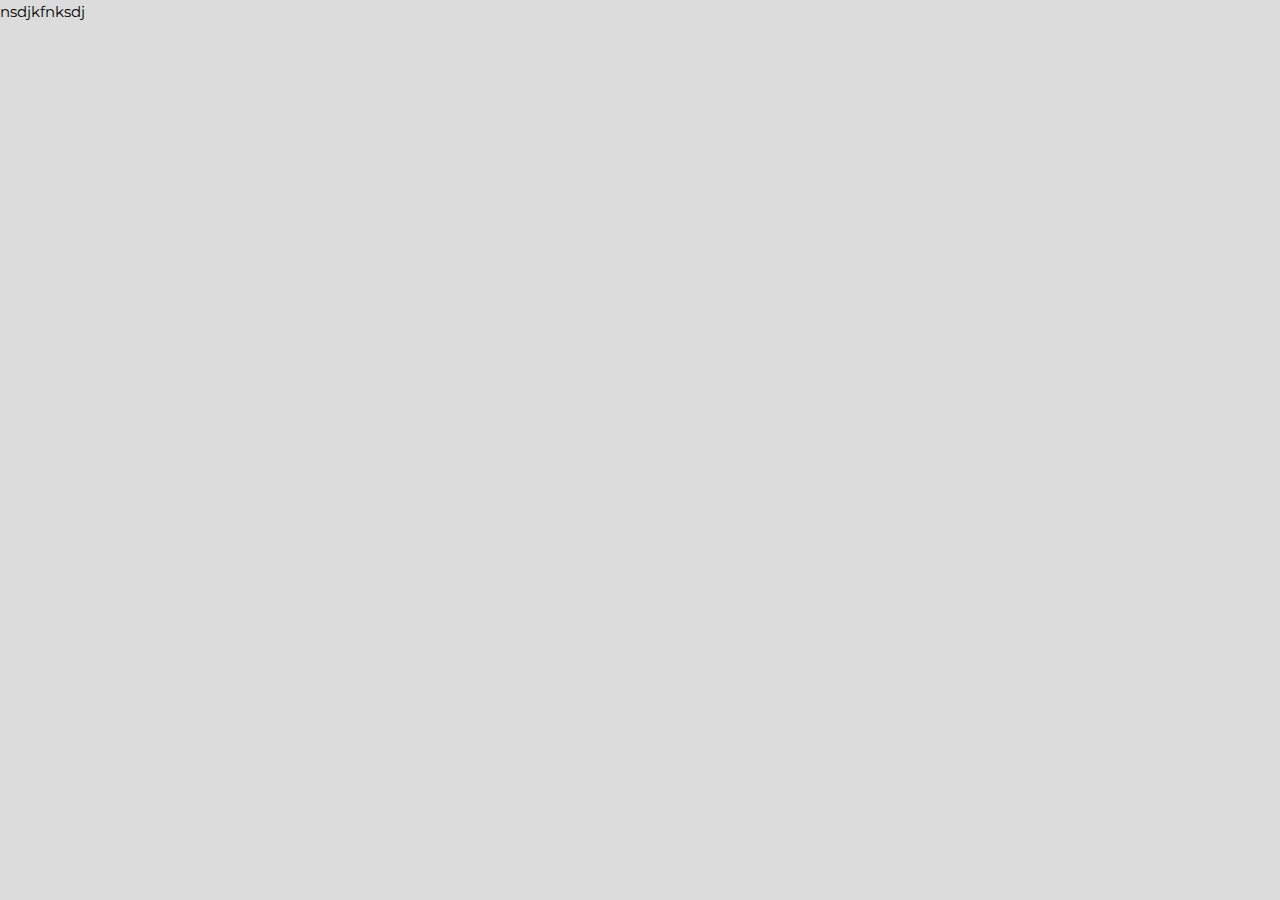
==== sing.html @ b022e0c3 "create sing file" ====
<!DOCTYPE html>
<html lang="en">

<head>
    <meta charset="utf-8">
    <title>Вело Світ</title>
    <link rel="stylesheet" href="styles.css">
    <link rel="stylesheet" href="https://fonts.googleapis.com/css?family=Montserrat&display=swap">
    <script src="script.js"></script>
</head>

<body>
    nsdjkfnksdj
</body>

</html>
---- styles.css ----
body {
    margin: 0px;
    font-family: 'Montserrat', sans-serif;
    font-size: 15px;
    color: black;
    line-height: 1.6;
    background-color: gainsboro;
  }
  
  /* Контейнери */
  
  .container {
    width: 100%;
    margin: auto;
    background: black;
    position: fixed;
    top: 0px;
  }
  
  .grid-container {
    display: grid;
    grid-template-columns: auto auto;
    grid-gap: 10px;
    background: white;
    padding: 10px;
  }
  
  .container2 {
    width: 100%;
    margin: auto;
    background: gray;
    margin-top: 4%;
    height: 70px;
    margin-top: 5%;
  }
  
  /* Заголовочний блок*/
  
  .header {
    display: flex;
    justify-content: space-between;
  }
  
  /* Вибір категорії під верхнім слотом */
  
  /* .topbox {
    display: flex;
    justify-content: ;
  } */
  
  /* Заголовок */
  
  .title {
    font-size: 30px;
    margin-left: 10px;
    color: white;
  }
  
  /* Заголовочні силки */
  
  .navProp {
    font-size: 20px;
    color: gainsboro;
    margin: 10px;
    position: relative;
  }
  
  /* Власт. для другого слота */
  
  .aproperty {
    font-size: 35px;
    color: white;
    position: relative;
  }
  
  /* Задання всіх тегів а без підкреслень */
  
  a {
    text-decoration: none;
  }
  
  /* Вигляд тексту при наведені на лінкові слова*/
  
  a:hover {
    color: wheat;
    background-color: transparent;
    text-decoration: underline;
  }
  
  /* Для вибору категорії*/
  
  .select {
    margin: 0 auto;
    text-align: center;
    max-width: 1200px;
  }
  
  .imagestyle {
    max-width: 100%;
    margin-top: 3%;
  }
  
  p {
    margin-bottom: -15px;
  }
  
  #myGoods {
    width: 100%;
    background-color: grey;
    font-size: 30px;
    width: 100%;
    display: flex;
    justify-content: space-between;
    margin-top: 2%;
  }
  
  .fortable {
    margin-top: 2%;
    width: 100%;
  }
  
  /* Поле вводу */
  .add {
    margin-top: 2%;
    font-size: 190%;
    text-align: center;
    border: 8px groove lavenderblush;
    background: white;
    max-width: 80%;
    margin-left: 35%;
    margin-right: 35%;
  }
  
  
  .add div {
    margin-top: 2%;
  }
  
  .addinput {
    font-size: 110%;
  }
  
  article {
    min-height: 100%;
    display: grid;
    grid-template-rows: auto 1fr auto;
    text-align: center;
    background-color: #45a1ff;
    color: #fff;
  }
  
  footer {
    margin-top: 2%;
    display: flex;
    justify-content: center;
    padding: 5px;
  }
  
  td button{
    font-size: 25px;
  }
  
  .mygoodsstyles{
    border: 1px groove black;
  }
  /* Стилі для grid*/
  .imagestyle{
    margin-top: 2%;
  }
  .buttonstylesforgrid{
    margin-bottom: 2%;
    font-size: 25px;
  }
  .paragraphstyles{
    margin: 0 auto;
  }
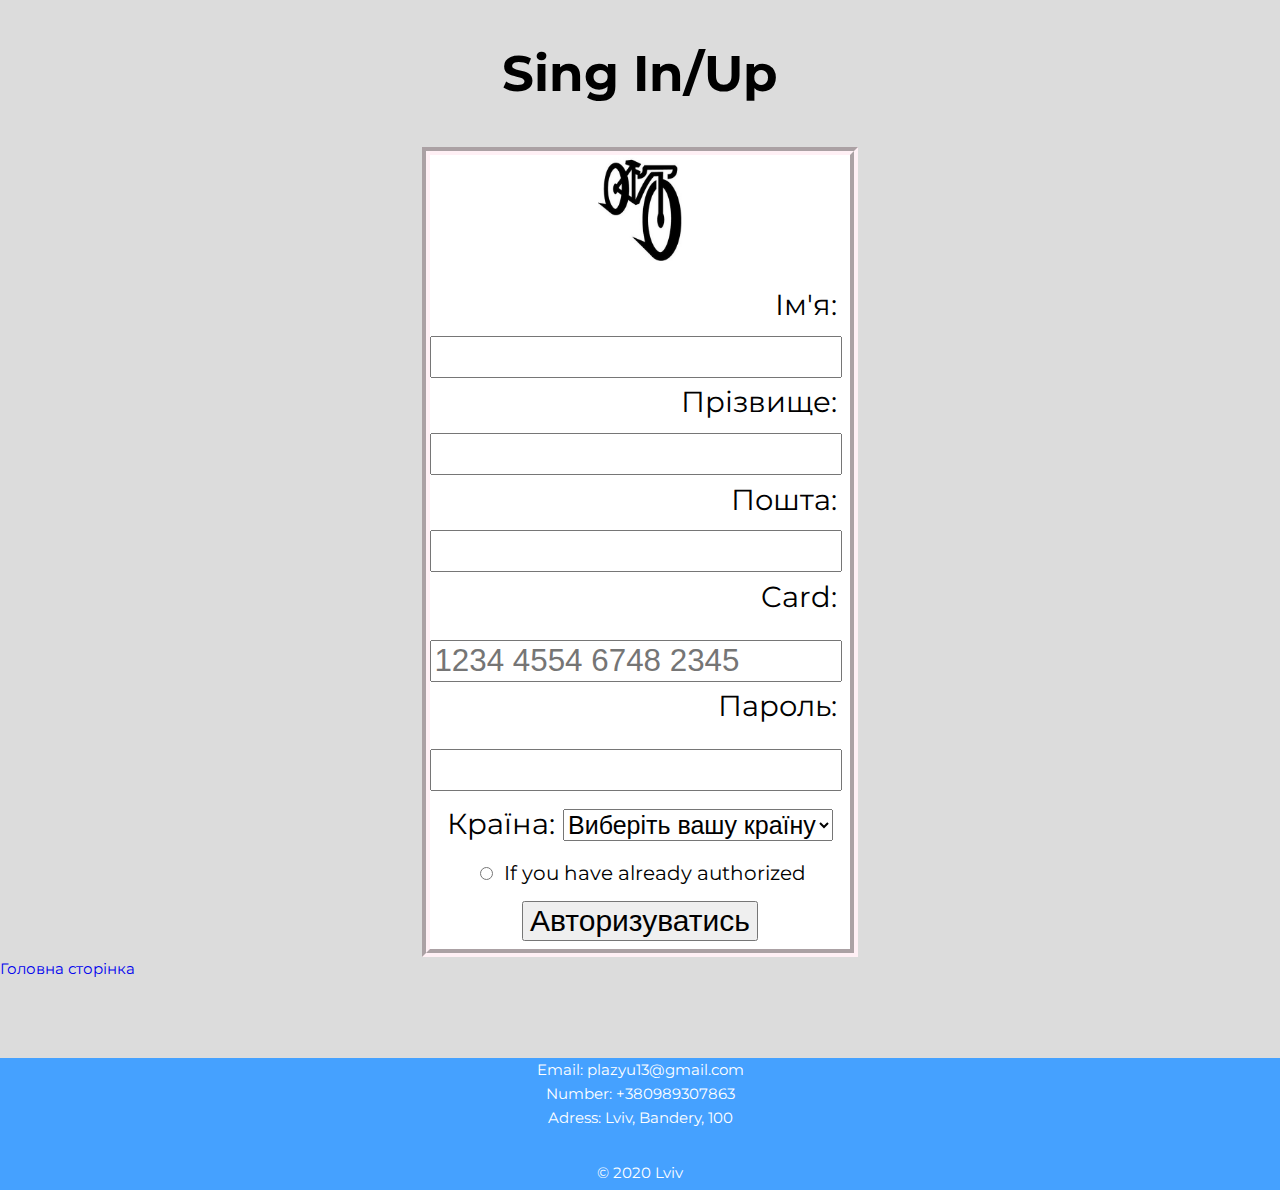
==== commit 96a02fc2: "add form" ====
--- a/sing.html
+++ b/sing.html
@@ -10,7 +10,56 @@
 </head>
 
 <body>
-    nsdjkfnksdj
+    <h1 style="text-align: center; font-size: 50px;"> Sing In/Up</h1>
+    <form action="" class="add">
+        <img src="images/logo.jpg" alt="Error..." style="width: 20%;">
+        <div style="margin-right: 3%; text-align: right;">
+
+            <label for="username">Ім'я:</label>
+            <input class="addinput" type="text" id="username" name="username" minlength="3"><br>
+            <label for="lastname">Прізвище:</label>
+            <input class="addinput" type="text" id="lastname" name="lastname" minlength="3"><br>
+            <label for="email">Пошта:</label>
+            <input class="addinput" type="email" id="email" name="email"><br>
+
+            <label style="margin-top: 5%" for="card">Card:</label>
+            <input style="margin-top: 5%" class="addinput" type="tel" id="card" name="card"
+                placeholder="1234 4554 6748 2345" pattern="[0-9]{4} [0-9]{4} [0-9]{4} [0-9]{4}"><br>
+
+            <label style="margin-top: 5%;" for="pwd">Пароль:</label>
+            <input style="margin-top: 5%" class="addinput" type="password" id="pwd" name="pwd" minlength="8"><br>
+        </div>
+
+        <div>
+            <label for="country">Країна:</label>
+            <select name="country" style="font-size: 25px;">
+                <option>Виберіть вашу країну</option>
+                <option value="Росія">Росія</option>
+                <option value="Україна">Україна</option>
+                <option value="Білорусь">Білорусь</option>
+                <option value="Польща">Польща</option>
+            </select>
+            <br>
+
+            <input type="radio" id="isSingedUp" name="isAuthorized" value="isAuthorized">
+            <label for="isAuthorized" style="font-size: 20px;">If you have already authorized</label><br>
+            <button style="font-size: 30px; margin-top: 2%; margin-bottom: 2%;" id="toadd"
+                onclick="sing()">Авторизуватись</button>
+        </div>
+    </form>
+
+    <a href="index.html">Головна сторінка</a>
+
+    <div style="margin-top: 6%;">
+        <article>
+            Email: plazyu13@gmail.com
+            <br>Number: +380989307863
+            <br>Adress: Lviv, Bandery, 100
+            <footer>
+                © 2020 Lviv
+            </footer>
+        </article>
+    </div>
 </body>
 
 </html>--- a/styles.css
+++ b/styles.css
@@ -5,106 +5,114 @@
     color: black;
     line-height: 1.6;
     background-color: gainsboro;
-  }
-  
-  /* Контейнери */
-  
-  .container {
+}
+
+/* Контейнери */
+
+.container {
     width: 100%;
     margin: auto;
     background: black;
     position: fixed;
     top: 0px;
-  }
-  
-  .grid-container {
+}
+
+.grid-container {
     display: grid;
     grid-template-columns: auto auto;
     grid-gap: 10px;
-    background: white;
     padding: 10px;
-  }
-  
-  .container2 {
+}
+
+.grid-container div {
+    margin-top: 1%;
+    margin-left: 1%;
+    margin-right: 1%;
+    margin-bottom: 1%;
+}
+
+/* Для вибору категорії */
+
+.container2 {
     width: 100%;
     margin: auto;
     background: gray;
     margin-top: 4%;
     height: 70px;
     margin-top: 5%;
-  }
-  
-  /* Заголовочний блок*/
-  
-  .header {
+}
+
+/* Заголовочний блок*/
+
+.header {
     display: flex;
     justify-content: space-between;
-  }
-  
-  /* Вибір категорії під верхнім слотом */
-  
-  /* .topbox {
+}
+
+/* Вибір категорії під верхнім слотом */
+
+/* .topbox {
     display: flex;
     justify-content: ;
   } */
-  
-  /* Заголовок */
-  
-  .title {
+
+/* Заголовок */
+
+.title {
     font-size: 30px;
     margin-left: 10px;
     color: white;
-  }
-  
-  /* Заголовочні силки */
-  
-  .navProp {
+}
+
+/* Заголовочні силки */
+
+.navProp {
     font-size: 20px;
     color: gainsboro;
     margin: 10px;
     position: relative;
-  }
-  
-  /* Власт. для другого слота */
-  
-  .aproperty {
+}
+
+/* Власт. для другого слота */
+
+.aproperty {
     font-size: 35px;
     color: white;
     position: relative;
-  }
-  
-  /* Задання всіх тегів а без підкреслень */
-  
-  a {
+}
+
+/* Задання всіх тегів а без підкреслень */
+
+a {
     text-decoration: none;
-  }
-  
-  /* Вигляд тексту при наведені на лінкові слова*/
-  
-  a:hover {
+}
+
+/* Вигляд тексту при наведені на лінкові слова*/
+
+a:hover {
     color: wheat;
     background-color: transparent;
     text-decoration: underline;
-  }
-  
-  /* Для вибору категорії*/
-  
-  .select {
+}
+
+/* Для вибору категорії*/
+
+.select {
     margin: 0 auto;
     text-align: center;
     max-width: 1200px;
-  }
-  
-  .imagestyle {
+}
+
+.imagestyle {
     max-width: 100%;
     margin-top: 3%;
-  }
-  
-  p {
+}
+
+p {
     margin-bottom: -15px;
-  }
-  
-  #myGoods {
+}
+
+#myGoods {
     width: 100%;
     background-color: grey;
     font-size: 30px;
@@ -112,65 +120,80 @@
     display: flex;
     justify-content: space-between;
     margin-top: 2%;
-  }
-  
-  .fortable {
+}
+
+.fortable {
     margin-top: 2%;
     width: 100%;
-  }
-  
-  /* Поле вводу */
-  .add {
+}
+
+/* Поле вводу */
+
+.add {
     margin-top: 2%;
     font-size: 190%;
     text-align: center;
     border: 8px groove lavenderblush;
     background: white;
-    max-width: 80%;
-    margin-left: 35%;
-    margin-right: 35%;
-  }
-  
-  
-  .add div {
+    max-width: 90%;
+    margin-left: 33%;
+    margin-right: 33%;
+}
+
+.add div {
     margin-top: 2%;
-  }
-  
-  .addinput {
+}
+
+/* ввід інформації */
+
+.addinput {
     font-size: 110%;
-  }
-  
-  article {
+    margin-top: 2%;
+}
+
+article {
     min-height: 100%;
     display: grid;
     grid-template-rows: auto 1fr auto;
     text-align: center;
     background-color: #45a1ff;
     color: #fff;
-  }
-  
-  footer {
+}
+
+footer {
     margin-top: 2%;
     display: flex;
     justify-content: center;
     padding: 5px;
-  }
-  
-  td button{
+}
+
+td button {
     font-size: 25px;
-  }
-  
-  .mygoodsstyles{
+}
+
+/* стиль для div(товар і опис) в script.js */
+
+.mygoodsstyles {
     border: 1px groove black;
-  }
-  /* Стилі для grid*/
-  .imagestyle{
+    background: white;
+}
+
+/* Стилі для grid*/
+
+.imagestyle {
     margin-top: 2%;
-  }
-  .buttonstylesforgrid{
+}
+
+/* стиль для кнопки в script.js */
+
+.buttonstylesforgrid {
     margin-bottom: 2%;
+    margin-top: 2%;
     font-size: 25px;
-  }
-  .paragraphstyles{
+}
+
+/* стиль для кнопки в script.js */
+
+.paragraphstyles {
     margin: 0 auto;
-  }+}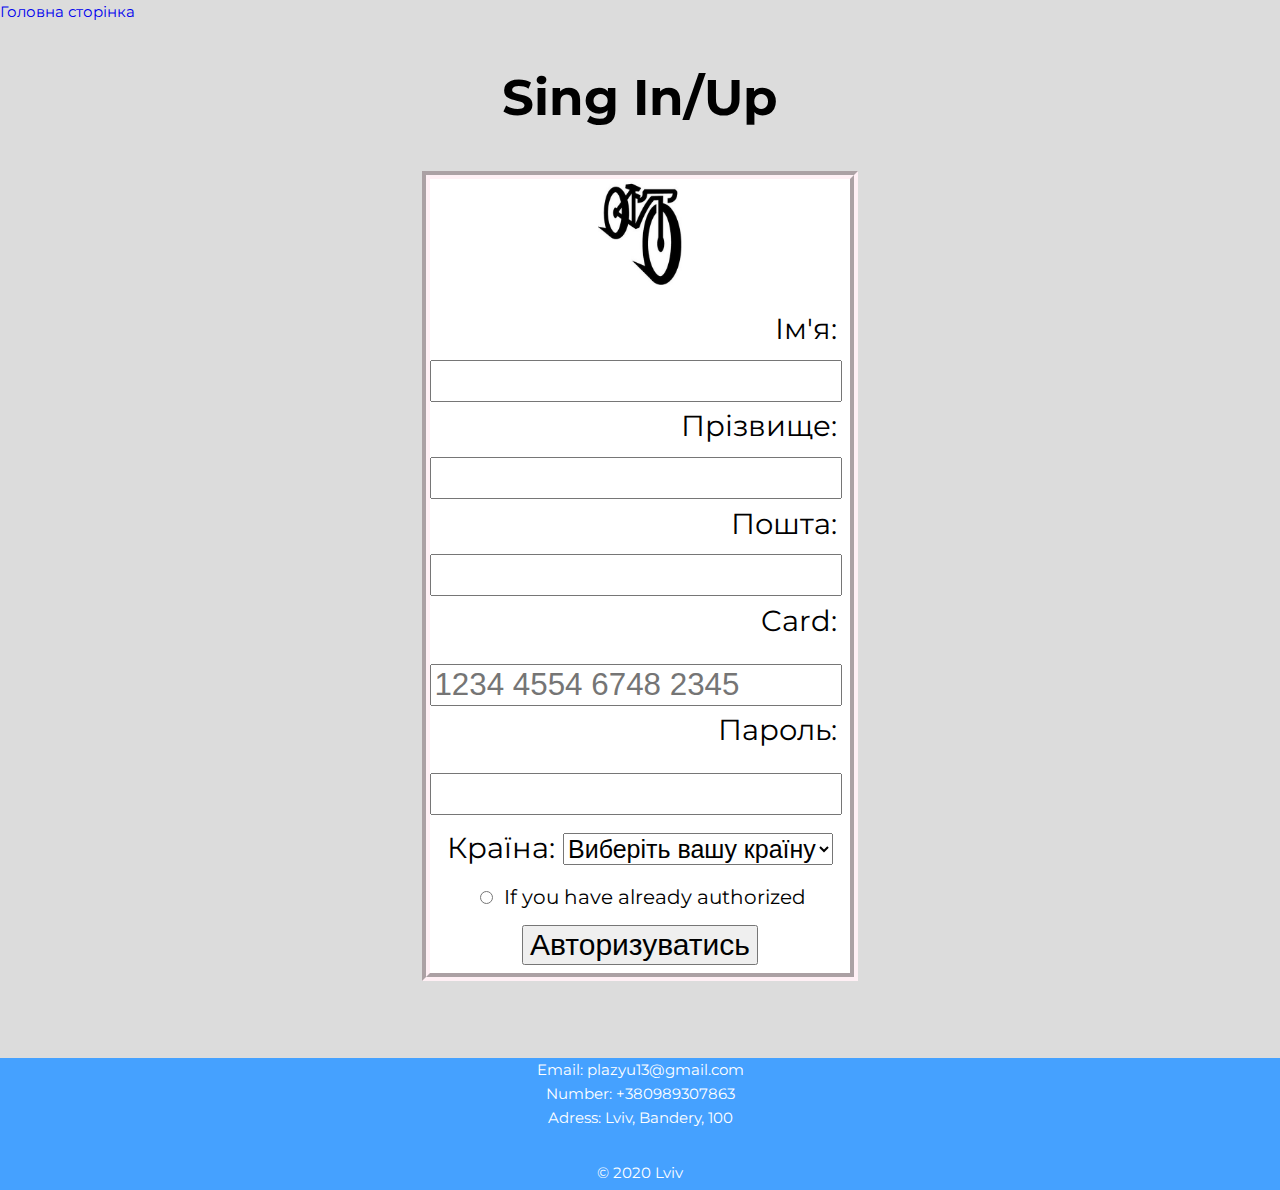
==== commit c6f2ce05: "some change in form" ====
--- a/sing.html
+++ b/sing.html
@@ -10,24 +10,26 @@
 </head>
 
 <body>
+    <a style="text-align: left;" href="index.html">Головна сторінка</a>
     <h1 style="text-align: center; font-size: 50px;"> Sing In/Up</h1>
-    <form action="" class="add">
+    <form action="index.html" class="add" id="form">
         <img src="images/logo.jpg" alt="Error..." style="width: 20%;">
         <div style="margin-right: 3%; text-align: right;">
 
             <label for="username">Ім'я:</label>
-            <input class="addinput" type="text" id="username" name="username" minlength="3"><br>
+            <input class="addinput" type="text" id="username" name="username" minlength="3" required><br>
             <label for="lastname">Прізвище:</label>
-            <input class="addinput" type="text" id="lastname" name="lastname" minlength="3"><br>
+            <input class="addinput" type="text" id="lastname" name="lastname" minlength="3" required><br>
             <label for="email">Пошта:</label>
-            <input class="addinput" type="email" id="email" name="email"><br>
+            <input class="addinput" type="email" id="email" name="email" required><br>
 
             <label style="margin-top: 5%" for="card">Card:</label>
             <input style="margin-top: 5%" class="addinput" type="tel" id="card" name="card"
-                placeholder="1234 4554 6748 2345" pattern="[0-9]{4} [0-9]{4} [0-9]{4} [0-9]{4}"><br>
+                placeholder="1234 4554 6748 2345" pattern="[0-9]{4} [0-9]{4} [0-9]{4} [0-9]{4}" required><br>
 
             <label style="margin-top: 5%;" for="pwd">Пароль:</label>
-            <input style="margin-top: 5%" class="addinput" type="password" id="pwd" name="pwd" minlength="8"><br>
+            <input style="margin-top: 5%" class="addinput" type="password" id="pwd" name="pwd" minlength="8"
+                required><br>
         </div>
 
         <div>
@@ -43,12 +45,10 @@
 
             <input type="radio" id="isSingedUp" name="isAuthorized" value="isAuthorized">
             <label for="isAuthorized" style="font-size: 20px;">If you have already authorized</label><br>
-            <button style="font-size: 30px; margin-top: 2%; margin-bottom: 2%;" id="toadd"
+            <button  style="font-size: 30px; margin-top: 2%; margin-bottom: 2%;" id="toadd"
                 onclick="sing()">Авторизуватись</button>
         </div>
     </form>
-
-    <a href="index.html">Головна сторінка</a>
 
     <div style="margin-top: 6%;">
         <article>
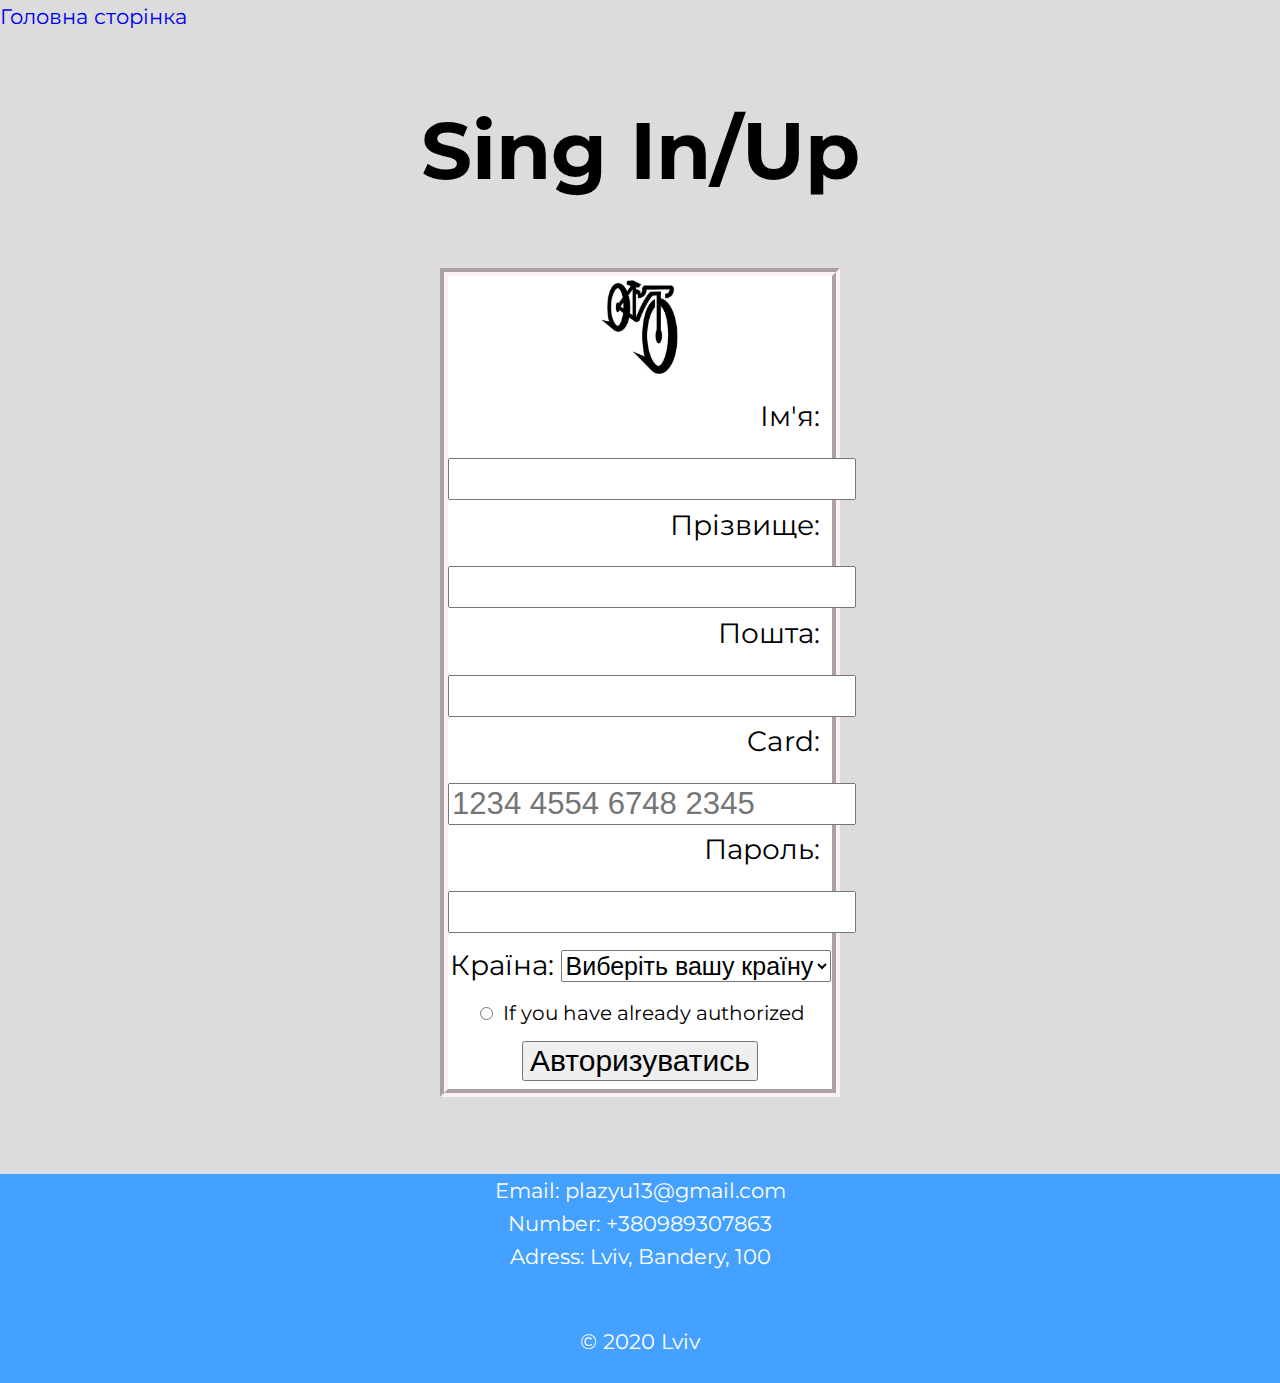
==== commit b2bd048a: "Add the gistogram" ====
--- a/sing.html
+++ b/sing.html
@@ -11,7 +11,7 @@
 
 <body>
     <a style="text-align: left;" href="index.html">Головна сторінка</a>
-    <h1 style="text-align: center; font-size: 50px;"> Sing In/Up</h1>
+    <h1 style="text-align: center; font-size: 80px;"> Sing In/Up</h1>
     <form action="index.html" class="add" id="form">
         <img src="images/logo.jpg" alt="Error..." style="width: 20%;">
         <div style="margin-right: 3%; text-align: right;">
@@ -45,7 +45,7 @@
 
             <input type="radio" id="isSingedUp" name="isAuthorized" value="isAuthorized">
             <label for="isAuthorized" style="font-size: 20px;">If you have already authorized</label><br>
-            <button  style="font-size: 30px; margin-top: 2%; margin-bottom: 2%;" id="toadd"
+            <button style="font-size: 30px; margin-top: 2%; margin-bottom: 2%;" id="toadd"
                 onclick="sing()">Авторизуватись</button>
         </div>
     </form>
--- a/styles.css
+++ b/styles.css
@@ -1,7 +1,7 @@
 body {
-    margin: 0px;
+    margin: 0%;
     font-family: 'Montserrat', sans-serif;
-    font-size: 15px;
+    font-size: 130%;
     color: black;
     line-height: 1.6;
     background-color: gainsboro;
@@ -11,17 +11,18 @@
 
 .container {
     width: 100%;
+    height: auto;
     margin: auto;
     background: black;
     position: fixed;
-    top: 0px;
+    top: 0%;
 }
 
 .grid-container {
     display: grid;
     grid-template-columns: auto auto;
-    grid-gap: 10px;
-    padding: 10px;
+    grid-gap: 1%;
+    padding: 0%;
 }
 
 .grid-container div {
@@ -37,8 +38,7 @@
     width: 100%;
     margin: auto;
     background: gray;
-    margin-top: 4%;
-    height: 70px;
+    height: 100%;
     margin-top: 5%;
 }
 
@@ -47,6 +47,9 @@
 .header {
     display: flex;
     justify-content: space-between;
+    height: 100%;
+    margin: 0%;
+    font-size: 100%;
 }
 
 /* Вибір категорії під верхнім слотом */
@@ -59,26 +62,28 @@
 /* Заголовок */
 
 .title {
-    font-size: 30px;
-    margin-left: 10px;
+    font-size: 150%;
+    margin-left: 1%;
     color: white;
+    width: 100%;
+    height: 100%;
 }
 
 /* Заголовочні силки */
 
 .navProp {
-    font-size: 20px;
+    font-size: 100%;
     color: gainsboro;
-    margin: 10px;
+    margin: 2%;
     position: relative;
 }
 
 /* Власт. для другого слота */
 
 .aproperty {
-    font-size: 35px;
+    font-size: 150%;
     color: white;
-    position: relative;
+    padding-right: 3%;
 }
 
 /* Задання всіх тегів а без підкреслень */
@@ -100,7 +105,7 @@
 .select {
     margin: 0 auto;
     text-align: center;
-    max-width: 1200px;
+    max-width: 70%;
 }
 
 .imagestyle {
@@ -115,7 +120,7 @@
 #myGoods {
     width: 100%;
     background-color: grey;
-    font-size: 30px;
+    font-size: 100%;
     width: 100%;
     display: flex;
     justify-content: space-between;
@@ -130,14 +135,18 @@
 /* Поле вводу */
 
 .add {
-    margin-top: 2%;
-    font-size: 190%;
+    font-size: 136%;
     text-align: center;
     border: 8px groove lavenderblush;
     background: white;
+    max-width: 30%;
+    margin: 0 auto;
+    margin-top: 4%;
+}
+
+.prorertyOfDivForAddElem {
     max-width: 90%;
-    margin-left: 33%;
-    margin-right: 33%;
+    margin-top: 3%;
 }
 
 .add div {
@@ -146,9 +155,9 @@
 
 /* ввід інформації */
 
-.addinput {
+.add input {
     font-size: 110%;
-    margin-top: 2%;
+    margin-top: 5%;
 }
 
 article {
@@ -164,11 +173,11 @@
     margin-top: 2%;
     display: flex;
     justify-content: center;
-    padding: 5px;
+    padding: 2%;
 }
 
 td button {
-    font-size: 25px;
+    font-size: 100%;
 }
 
 /* стиль для div(товар і опис) в script.js */
@@ -189,11 +198,21 @@
 .buttonstylesforgrid {
     margin-bottom: 2%;
     margin-top: 2%;
-    font-size: 25px;
+    font-size: 120%;
 }
 
 /* стиль для кнопки в script.js */
 
 .paragraphstyles {
     margin: 0 auto;
-}+}
+
+table, td, th {
+    border: 1px solid black;
+    border-collapse: collapse;
+    text-align: center;
+}
+
+input:required:valid {
+    border-color: green;
+  }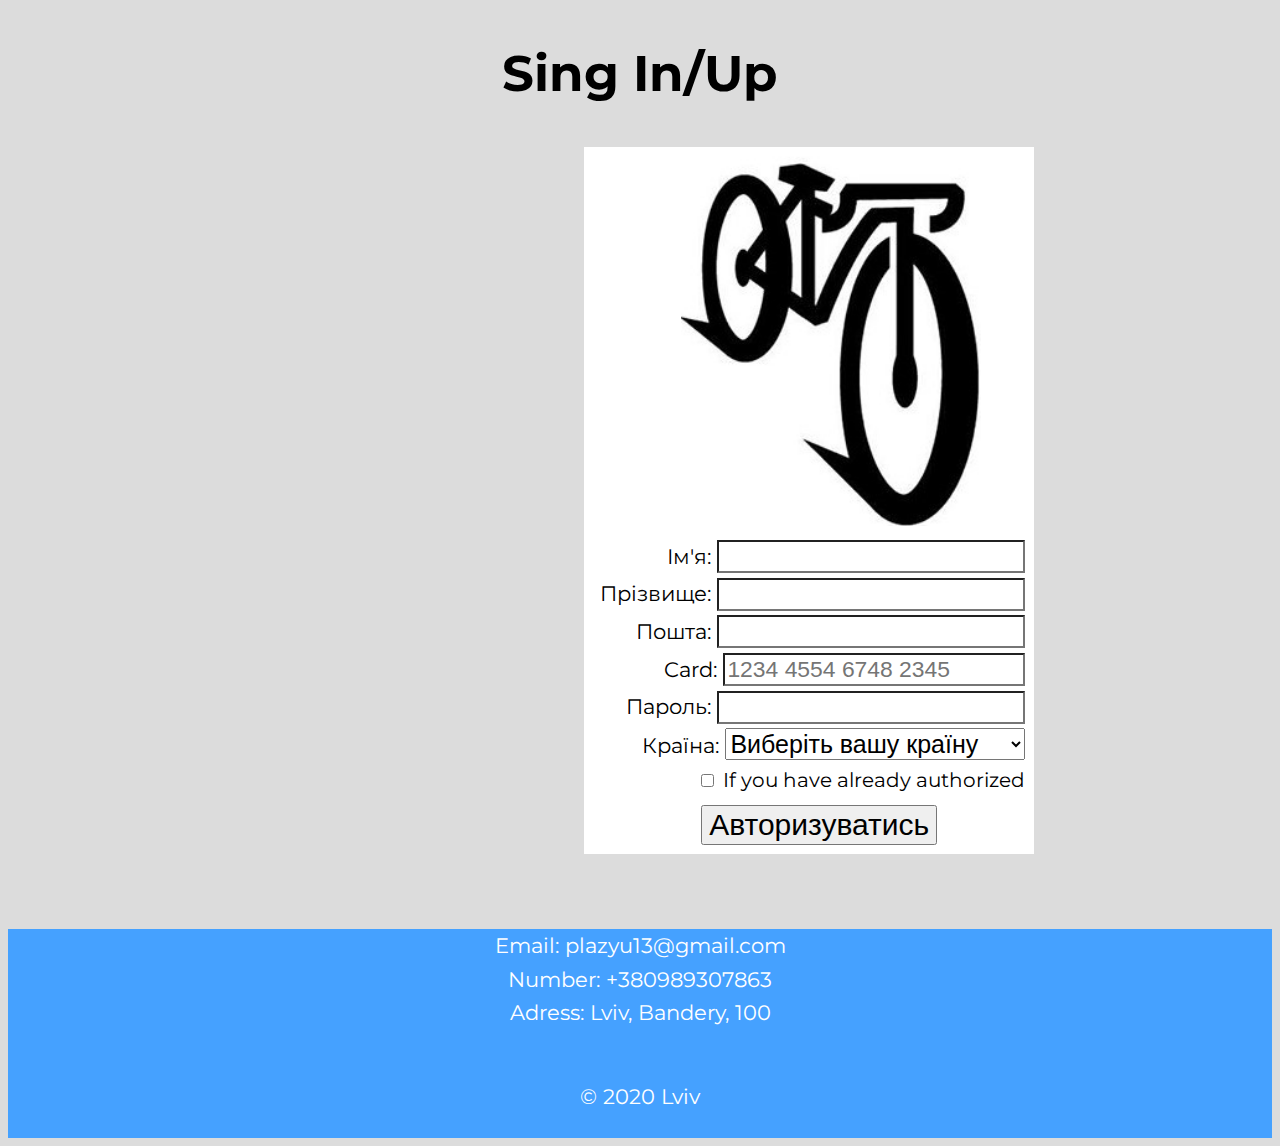
==== commit bc627cb0: "Improvements" ====
--- a/sing.html
+++ b/sing.html
@@ -4,62 +4,81 @@
 <head>
     <meta charset="utf-8">
     <title>Вело Світ</title>
-    <link rel="stylesheet" href="styles.css">
     <link rel="stylesheet" href="https://fonts.googleapis.com/css?family=Montserrat&display=swap">
-    <script src="script.js"></script>
+    <link rel="stylesheet" href="style.css">
 </head>
 
 <body>
-    <a style="text-align: left;" href="index.html">Головна сторінка</a>
-    <h1 style="text-align: center; font-size: 80px;"> Sing In/Up</h1>
-    <form action="index.html" class="add" id="form">
-        <img src="images/logo.jpg" alt="Error..." style="width: 20%;">
-        <div style="margin-right: 3%; text-align: right;">
+<h1 style="text-align: center; font-size: 50px;"> Sing In/Up</h1>
 
-            <label for="username">Ім'я:</label>
-            <input class="addinput" type="text" id="username" name="username" minlength="3" required><br>
-            <label for="lastname">Прізвище:</label>
-            <input class="addinput" type="text" id="lastname" name="lastname" minlength="3" required><br>
-            <label for="email">Пошта:</label>
-            <input class="addinput" type="email" id="email" name="email" required><br>
+<!-- Форма -->
+<div align="center" class="container align-items-center" align="rigth" style="width: 900px; margin-left: 10%">
+    <div class="container align-items-center" align="right"
+         style="margin-right: 2%;width: 50%; margin-left: 50%; background-color: white;">
+        <form action="index.php" method="post" style="margin-right: 2%">
+            <img src="images/logo.jpg" alt="Error..." style="width: 300px; margin-right: 10%">
+            <div class="form_group">
+                <label for="username">Ім'я:</label>
+                <input class="addinput" type="text" id="username" name="username" minlength="3" style="width: 300px"
+                       required><br>
+            </div>
+            <div class="form_group">
+                <label for="lastname">Прізвище:</label>
+                <input class="addinput" type="text" id="lastname" name="lastname" minlength="3" style="width: 300px"
+                       required><br>
+            </div>
+            <div class="form_group">
+                <label for="email">Пошта:</label>
+                <input class="addinput" type="email" id="email" name="email" style="width: 300px" required><br>
+            </div>
+            <div class="form_group">
+                <label style="margin-top: 1%; width: 300px" for="card">Card:</label>
+                <input style="margin-top: 1%" class="addinput" type="tel" id="card" name="card"
+                       placeholder="1234 4554 6748 2345" pattern="[0-9]{4} [0-9]{4} [0-9]{4} [0-9]{4}" required><br>
+            </div>
+            <div class="form_group">
+                <label for="pwd">Пароль:</label>
+                <input style="width: 300px" class="addinput" type="password" id="pwd" name="pwd" minlength="8"
+                       required><br>
+            </div>
 
-            <label style="margin-top: 5%" for="card">Card:</label>
-            <input style="margin-top: 5%" class="addinput" type="tel" id="card" name="card"
-                placeholder="1234 4554 6748 2345" pattern="[0-9]{4} [0-9]{4} [0-9]{4} [0-9]{4}" required><br>
+            <div>
+                <label for="country">Країна:</label>
+                <select name="selectCountry" id="country" style="font-size: 25px; width: 300px; margin-top: 1%">
+                    <option>Виберіть вашу країну</option>
+                    <option value="Росія">Росія</option>
+                    <option value="Україна">Україна</option>
+                    <option value="Білорусь">Білорусь</option>
+                    <option value="Польща">Польща</option>
+                </select>
+                <br>
 
-            <label style="margin-top: 5%;" for="pwd">Пароль:</label>
-            <input style="margin-top: 5%" class="addinput" type="password" id="pwd" name="pwd" minlength="8"
-                required><br>
-        </div>
+                <input name="isAuthorized" type="checkbox" id="isAuthorized" value="is">
+                <label for="isAuthorized" style="font-size: 20px;">If you have already authorized</label><br>
+                <button name="button" value="Done" type="submit"
+                        style="font-size: 30px; margin-top: 2%; margin-bottom: 2%; margin-right: 20%"
+                        id="toadd">Авторизуватись
+                </button>
+            </div>
+        </form>
+    </div>
+</div>
 
-        <div>
-            <label for="country">Країна:</label>
-            <select name="country" style="font-size: 25px;">
-                <option>Виберіть вашу країну</option>
-                <option value="Росія">Росія</option>
-                <option value="Україна">Україна</option>
-                <option value="Білорусь">Білорусь</option>
-                <option value="Польща">Польща</option>
-            </select>
-            <br>
+<!-- Футер -->
+<div class="container-fluid" style="margin-top: 6%;">
+    <article class="article">
+        Email: plazyu13@gmail.com
+        <br>Number: +380989307863
+        <br>Adress: Lviv, Bandery, 100
+        <footer>
+            © 2020 Lviv
+        </footer>
+    </article>
+</div>
 
-            <input type="radio" id="isSingedUp" name="isAuthorized" value="isAuthorized">
-            <label for="isAuthorized" style="font-size: 20px;">If you have already authorized</label><br>
-            <button style="font-size: 30px; margin-top: 2%; margin-bottom: 2%;" id="toadd"
-                onclick="sing()">Авторизуватись</button>
-        </div>
-    </form>
 
-    <div style="margin-top: 6%;">
-        <article>
-            Email: plazyu13@gmail.com
-            <br>Number: +380989307863
-            <br>Adress: Lviv, Bandery, 100
-            <footer>
-                © 2020 Lviv
-            </footer>
-        </article>
-    </div>
+<script src="script.js"></script>
+<script src="https://ajax.googleapis.com/ajax/libs/jquery/2.2.0/jquery.min.js"></script>
 </body>
 
 </html>--- a/style.css
+++ b/style.css
@@ -0,0 +1,201 @@
+body {
+    font-family: 'Montserrat', sans-serif;
+    font-size: 130%;
+    color: black;
+    line-height: 1.6;
+    background-color: gainsboro;
+}
+
+.mycontainer {
+    background: black;
+    color: white;
+}
+
+.grid-container {
+    display: grid;
+    grid-template-columns: auto auto;
+    grid-gap: 1%;
+    padding: 0;
+}
+
+.grid-container div {
+    margin: 1%;
+}
+
+.white {
+    color: white;
+}
+
+/* Для вибору категорії */
+
+.grayBG {
+    background: gray;
+}
+
+/* Заголовочний блок*/
+
+.header {
+    display: flex;
+    justify-content: space-between;
+    height: 100%;
+    width: 100%;
+    margin: 0;
+    font-size: 100%;
+}
+
+.title {
+    font-size: 150%;
+    color: white;
+}
+
+/* Заголовочні силки */
+
+.navProp {
+    font-size: 100%;
+    color: gainsboro;
+    margin: 2%;
+    position: relative;
+}
+
+/* Власт. для другого слота */
+
+.aproperty {
+    font-size: 150%;
+    color: white;
+    padding-right: 3%;
+}
+
+/* Задання всіх тегів а без підкреслень */
+
+a {
+    text-decoration: none;
+}
+
+/* Вигляд тексту при наведені на лінкові слова*/
+
+a:hover {
+    color: wheat;
+    background-color: transparent;
+    text-decoration: underline;
+}
+
+/* Для вибору категорії*/
+
+.imagestyle {
+    background-attachment: fixed;
+    max-width: 100%;
+    margin-top: 3%;
+}
+
+p {
+    margin-bottom: -15px;
+}
+
+#myGoods {
+    width: 100%;
+    background-color: grey;
+    font-size: 100%;
+    display: flex;
+    justify-content: space-between;
+    margin-top: 2%;
+}
+
+.fortable {
+    margin-top: 2%;
+    width: 100%;
+}
+
+/* Поле вводу */
+
+.add {
+    font-size: 136%;
+    text-align: center;
+    max-width: 30%;
+    margin-top: 7%;
+    border: black;
+    background-color: cadetblue;
+}
+
+.prorertyOfDivForAddElem {
+    max-width: 90%;
+    margin-top: 3%;
+}
+
+.add div {
+    margin-top: 2%;
+}
+
+/* ввід інформації */
+
+.addinput {
+    font-size: 110%;
+    margin-top: 1%;
+    background-color: white;
+}
+
+.article {
+    display: grid;
+    grid-template-rows: auto 1fr auto;
+    text-align: center;
+    background-color: #45a1ff;
+    color: #fff;
+}
+
+footer {
+    margin-top: 2%;
+    display: flex;
+    justify-content: center;
+    padding: 2%;
+}
+
+td button {
+    font-size: 100%;
+}
+
+/* стиль для div(товар і опис) в script.js */
+
+.mygoodsstyles {
+    border: 1px groove black;
+    background: white;
+    text-align: center;
+}
+
+/* Стилі для grid*/
+
+.imagestyle {
+    margin-top: 2%;
+}
+
+/* стиль для кнопки в script.js */
+
+.buttonstylesforgrid {
+    margin-bottom: 2%;
+    margin-top: 2%;
+    font-size: 120%;
+}
+
+/* стиль для кнопки в script.js */
+
+.paragraphstyles {
+    margin: 0 auto;
+}
+
+table, td, th {
+    border: 1px solid black;
+    border-collapse: collapse;
+    text-align: center;
+}
+
+input:required:valid {
+    border-color: green;
+}
+
+.blue {
+    color: blue;
+    font-size: x-large;
+    font-family: 'Franklin Gothic Medium', 'Arial Narrow', Arial, sans-serif;
+}
+
+.imgForBody {
+    background: url(images/pic.jpg);
+}